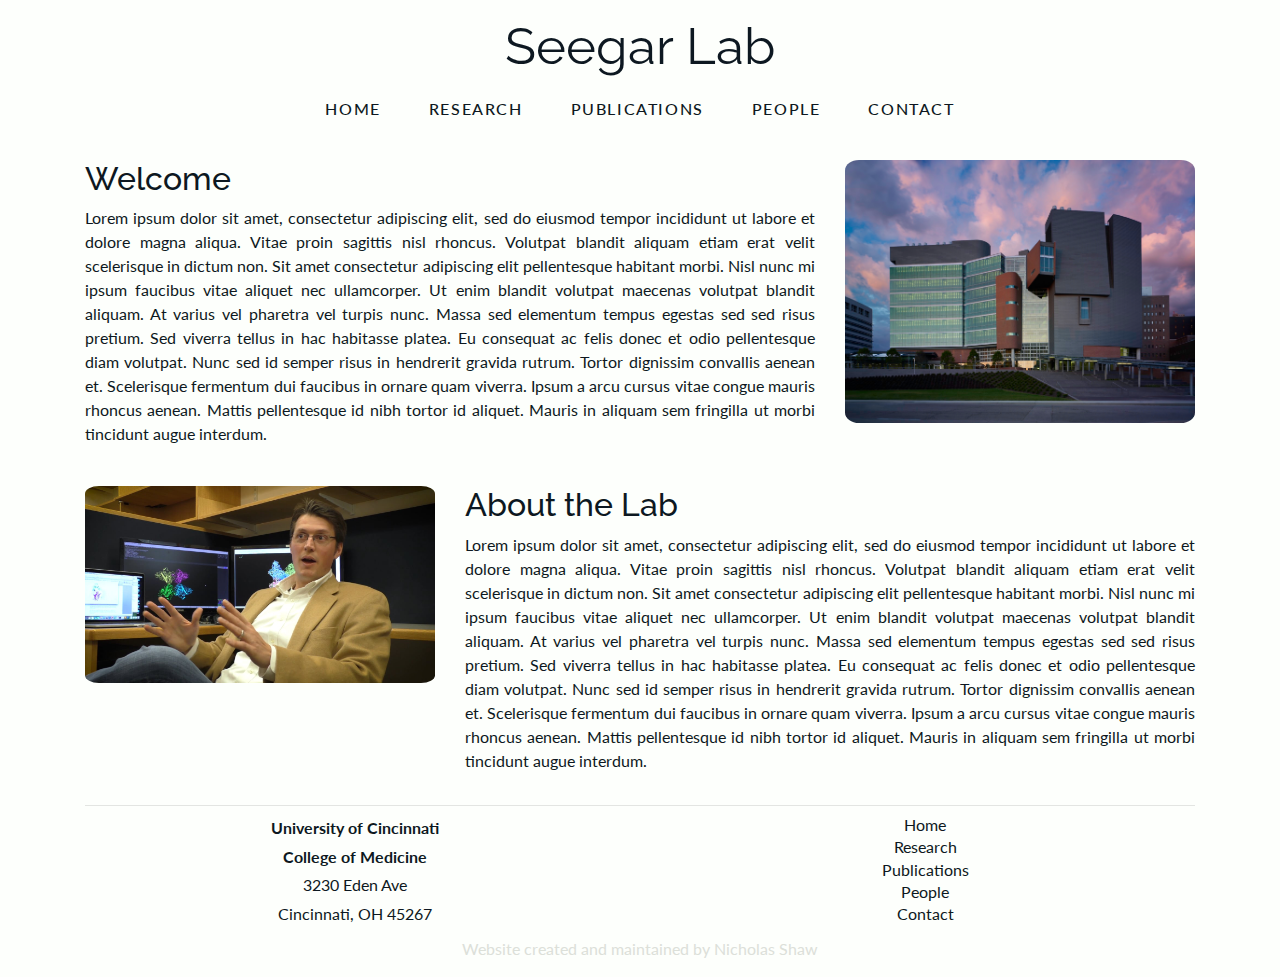
==== index.html @ 57733a67 "Add files via upload" ====
<!DOCTYPE html>
<html lang="en">
<head>
    <title>Seegar Lab</title>
    <meta charset="utf-8">
    <meta name="viewport" content="width=device-width, initial-scale=1, shrink-to-fit=no">
    <link rel="stylesheet" href="https://stackpath.bootstrapcdn.com/bootstrap/4.4.1/css/bootstrap.min.css" integrity="sha384-Vkoo8x4CGsO3+Hhxv8T/Q5PaXtkKtu6ug5TOeNV6gBiFeWPGFN9MuhOf23Q9Ifjh" crossorigin="anonymous">
    <link rel="stylesheet" href="stylesheet.css">
</head>
<body>
    <div class="container">
        <div class="header">
            <br>
            <h1><a href="http://www.seegarlab.com" style="color: #0d1821;">Seegar Lab</a></h1>
            <nav class="navbar navbar-expand-md justify-content-center">
                <ul class="navbar-nav">
                    <li class="nav-item">
                        <a class="nav-link" href="home.html">HOME</a>
                    </li>
                    <li class="nav-item">
                        <a class="nav-link" href="research.html">RESEARCH</a>
                    </li>
                    <li class="nav-item">
                        <a class="nav-link" href="publications.html">PUBLICATIONS</a>
                    </li>
                    <li class="nav-item">
                        <a class="nav-link" href="people.html">PEOPLE</a>
                    </li>
                    <li class="nav-item">
                        <a class="nav-link" href="contact.html">CONTACT</a>
                    </li>
                </ul>
            </nav>
        </div>
        <div class="main">
            <div class="row">
                <div class="col-md-8 justify">
                    <h2>Welcome</h2>
                    <p>Lorem ipsum dolor sit amet, consectetur adipiscing elit, sed do eiusmod tempor incididunt ut labore et dolore magna aliqua. Vitae proin sagittis nisl rhoncus. Volutpat blandit aliquam etiam erat velit scelerisque in dictum non. Sit amet consectetur adipiscing elit pellentesque habitant morbi. Nisl nunc mi ipsum faucibus vitae aliquet nec ullamcorper. Ut enim blandit volutpat maecenas volutpat blandit aliquam. At varius vel pharetra vel turpis nunc. Massa sed elementum tempus egestas sed sed risus pretium. Sed viverra tellus in hac habitasse platea. Eu consequat ac felis donec et odio pellentesque diam volutpat. Nunc sed id semper risus in hendrerit gravida rutrum. Tortor dignissim convallis aenean et. Scelerisque fermentum dui faucibus in ornare quam viverra. Ipsum a arcu cursus vitae congue mauris rhoncus aenean. Mattis pellentesque id nibh tortor id aliquet. Mauris in aliquam sem fringilla ut morbi tincidunt augue interdum.</p>
                </div>
                <div class="col-md-4 frame">
                    <img src="images/MSB.jpg">
                </div>
            </div>
            <br>
            <div class="row">
                <div class="col-md-4">
                    <img src="images/safetyscissors.jpg">
                </div>
                <div class="col-md-8 justify">
                    <h2>About the Lab</h2>
                    <p>Lorem ipsum dolor sit amet, consectetur adipiscing elit, sed do eiusmod tempor incididunt ut labore et dolore magna aliqua. Vitae proin sagittis nisl rhoncus. Volutpat blandit aliquam etiam erat velit scelerisque in dictum non. Sit amet consectetur adipiscing elit pellentesque habitant morbi. Nisl nunc mi ipsum faucibus vitae aliquet nec ullamcorper. Ut enim blandit volutpat maecenas volutpat blandit aliquam. At varius vel pharetra vel turpis nunc. Massa sed elementum tempus egestas sed sed risus pretium. Sed viverra tellus in hac habitasse platea. Eu consequat ac felis donec et odio pellentesque diam volutpat. Nunc sed id semper risus in hendrerit gravida rutrum. Tortor dignissim convallis aenean et. Scelerisque fermentum dui faucibus in ornare quam viverra. Ipsum a arcu cursus vitae congue mauris rhoncus aenean. Mattis pellentesque id nibh tortor id aliquet. Mauris in aliquam sem fringilla ut morbi tincidunt augue interdum.</p>
                </div>
                
            </div>
        </div>
        <hr>
        <div class="footer">
            <div class="row">
                <div class="col-md-6 footer-left">
                    <b><a href="https://med.uc.edu/depart/molgen/home"><p>University of Cincinnati</p>
                    <p>College of Medicine</p></a></b>
                    <p>3230 Eden Ave</p>
                    <p>Cincinnati, OH 45267</p>
                </div>
                <div class="col-md-6 footer-right">
                        <p><a href="home.html">Home</a></p>
                        <p><a href="research.html">Research</a></p>
                        <p><a href="publications.html">Publications</a></p>
                        <p><a href="people.html">People</a></p>
                        <p><a href="contact.html">Contact</a></p>
                </div>
            </div>
            <div>
                <p class="cred">Website created and maintained by <a href="https://www.linkedin.com/in/nicholasryanshaw/" style="color: #DCE0D9;">Nicholas Shaw</a></p>
            </div>
        </div>
    </div>
</body>
</html>
---- stylesheet.css ----
@import url('https://fonts.googleapis.com/css2?family=Lato&family=Raleway&display=swap');

body {
    background: #fdfffc;
}
h1, h2, h3, h4, h5, h6 {
    font-family: 'Raleway', sans-serif;
    color: #0d1821;
}
p {
    font-family: 'Lato', sans-serif;
    color: #0d1821;
}
img {
    max-width: 100%;
    max-height: 100%;
    display: block;
    margin: 0 auto;
    border-radius: 4%;
}
a {
    text-decoration: none;
    color: #0d1821;
}
a:hover {
    text-decoration: none;
    color: #266dd3;
}
.justify {
    text-align: justify;
}

.header {
    text-align: center;
    min-height: 10rem;
    line-height: 100%;
}
.header h1 {
    font-weight: 400;
    font-size: 3.2rem;
}
.header ul {
    display: flex;
    list-style: none;
    justify-content: center;
    margin: 0;
    padding: 0;
}
.header li {
    font-family: 'Lato', sans-serif;
    font-weight: 500;
    font-size: 1rem;
    letter-spacing: .1rem;
    padding-left: 1rem;
    padding-right: 1rem;
    color: #0d1821;
}
.header li:hover {
    transform: scale(1.2);
}
.center {
    justify-content: center;
    margin-right: auto;
    margin-left: auto;
}


.main {
    min-height: 35rem;
    width: 100%;
}
.main h2 {
    font-weight: 500;
}
.contact {
    line-height: 85%;
}
.people {
    line-height: 70%;
}
.people img {
    max-width: 200x;
    max-height: 200px;
}

.footer {
    text-align: center;
    bottom: 0;
}
.footer-left {
    line-height: 80%;
}
.footer-right {
    line-height: 40%;
}
.cred {
    color: #DCE0D9;
}
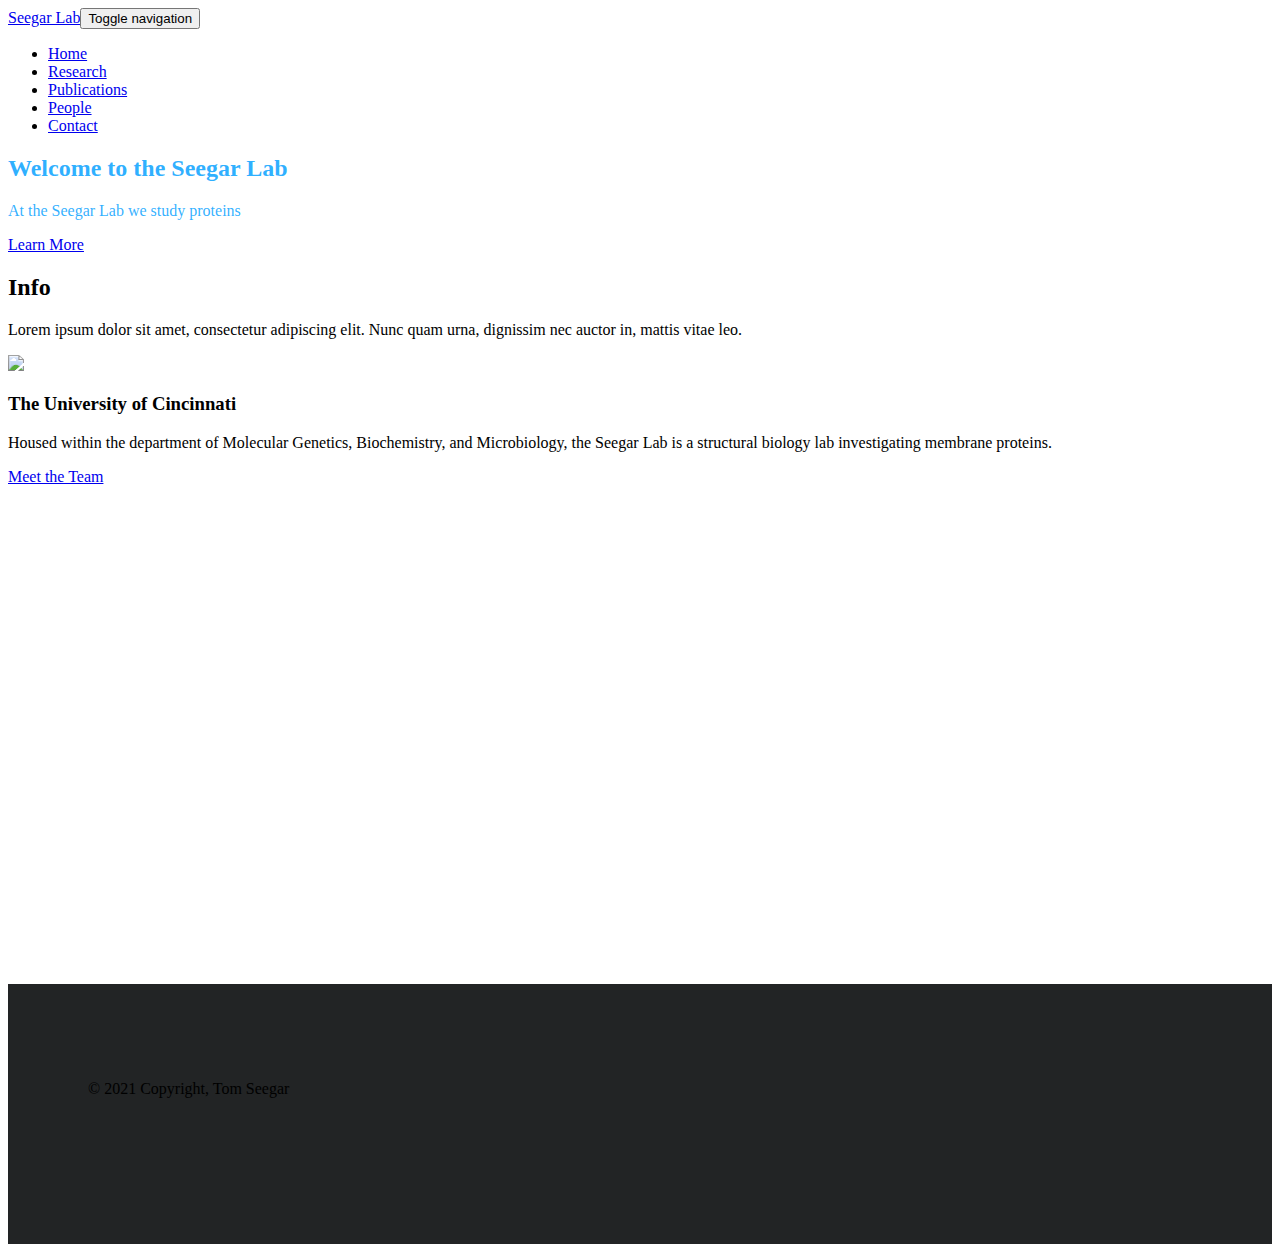
==== commit f01df329: "Add files via upload" ====
--- a/index.html
+++ b/index.html
@@ -1,80 +1,65 @@
-<!DOCTYPE html>
-<html lang="en">
-<head>
-    <title>Seegar Lab</title>
-    <meta charset="utf-8">
-    <meta name="viewport" content="width=device-width, initial-scale=1, shrink-to-fit=no">
-    <link rel="stylesheet" href="https://stackpath.bootstrapcdn.com/bootstrap/4.4.1/css/bootstrap.min.css" integrity="sha384-Vkoo8x4CGsO3+Hhxv8T/Q5PaXtkKtu6ug5TOeNV6gBiFeWPGFN9MuhOf23Q9Ifjh" crossorigin="anonymous">
-    <link rel="stylesheet" href="stylesheet.css">
-</head>
-<body>
-    <div class="container">
-        <div class="header">
-            <br>
-            <h1><a href="http://www.seegarlab.com" style="color: #0d1821;">Seegar Lab</a></h1>
-            <nav class="navbar navbar-expand-md justify-content-center">
-                <ul class="navbar-nav">
-                    <li class="nav-item">
-                        <a class="nav-link" href="home.html">HOME</a>
-                    </li>
-                    <li class="nav-item">
-                        <a class="nav-link" href="research.html">RESEARCH</a>
-                    </li>
-                    <li class="nav-item">
-                        <a class="nav-link" href="publications.html">PUBLICATIONS</a>
-                    </li>
-                    <li class="nav-item">
-                        <a class="nav-link" href="people.html">PEOPLE</a>
-                    </li>
-                    <li class="nav-item">
-                        <a class="nav-link" href="contact.html">CONTACT</a>
-                    </li>
-                </ul>
-            </nav>
-        </div>
-        <div class="main">
-            <div class="row">
-                <div class="col-md-8 justify">
-                    <h2>Welcome</h2>
-                    <p>Lorem ipsum dolor sit amet, consectetur adipiscing elit, sed do eiusmod tempor incididunt ut labore et dolore magna aliqua. Vitae proin sagittis nisl rhoncus. Volutpat blandit aliquam etiam erat velit scelerisque in dictum non. Sit amet consectetur adipiscing elit pellentesque habitant morbi. Nisl nunc mi ipsum faucibus vitae aliquet nec ullamcorper. Ut enim blandit volutpat maecenas volutpat blandit aliquam. At varius vel pharetra vel turpis nunc. Massa sed elementum tempus egestas sed sed risus pretium. Sed viverra tellus in hac habitasse platea. Eu consequat ac felis donec et odio pellentesque diam volutpat. Nunc sed id semper risus in hendrerit gravida rutrum. Tortor dignissim convallis aenean et. Scelerisque fermentum dui faucibus in ornare quam viverra. Ipsum a arcu cursus vitae congue mauris rhoncus aenean. Mattis pellentesque id nibh tortor id aliquet. Mauris in aliquam sem fringilla ut morbi tincidunt augue interdum.</p>
-                </div>
-                <div class="col-md-4 frame">
-                    <img src="images/MSB.jpg">
-                </div>
-            </div>
-            <br>
-            <div class="row">
-                <div class="col-md-4">
-                    <img src="images/safetyscissors.jpg">
-                </div>
-                <div class="col-md-8 justify">
-                    <h2>About the Lab</h2>
-                    <p>Lorem ipsum dolor sit amet, consectetur adipiscing elit, sed do eiusmod tempor incididunt ut labore et dolore magna aliqua. Vitae proin sagittis nisl rhoncus. Volutpat blandit aliquam etiam erat velit scelerisque in dictum non. Sit amet consectetur adipiscing elit pellentesque habitant morbi. Nisl nunc mi ipsum faucibus vitae aliquet nec ullamcorper. Ut enim blandit volutpat maecenas volutpat blandit aliquam. At varius vel pharetra vel turpis nunc. Massa sed elementum tempus egestas sed sed risus pretium. Sed viverra tellus in hac habitasse platea. Eu consequat ac felis donec et odio pellentesque diam volutpat. Nunc sed id semper risus in hendrerit gravida rutrum. Tortor dignissim convallis aenean et. Scelerisque fermentum dui faucibus in ornare quam viverra. Ipsum a arcu cursus vitae congue mauris rhoncus aenean. Mattis pellentesque id nibh tortor id aliquet. Mauris in aliquam sem fringilla ut morbi tincidunt augue interdum.</p>
-                </div>
-                
-            </div>
-        </div>
-        <hr>
-        <div class="footer">
-            <div class="row">
-                <div class="col-md-6 footer-left">
-                    <b><a href="https://med.uc.edu/depart/molgen/home"><p>University of Cincinnati</p>
-                    <p>College of Medicine</p></a></b>
-                    <p>3230 Eden Ave</p>
-                    <p>Cincinnati, OH 45267</p>
-                </div>
-                <div class="col-md-6 footer-right">
-                        <p><a href="home.html">Home</a></p>
-                        <p><a href="research.html">Research</a></p>
-                        <p><a href="publications.html">Publications</a></p>
-                        <p><a href="people.html">People</a></p>
-                        <p><a href="contact.html">Contact</a></p>
-                </div>
-            </div>
-            <div>
-                <p class="cred">Website created and maintained by <a href="https://www.linkedin.com/in/nicholasryanshaw/" style="color: #DCE0D9;">Nicholas Shaw</a></p>
-            </div>
-        </div>
-    </div>
-</body>
-</html>
+<!DOCTYPE html>
+<html>
+
+<head>
+    <meta charset="utf-8">
+    <meta name="viewport" content="width=device-width, initial-scale=1.0, shrink-to-fit=no">
+    <title>Home - Seegar Lab</title>
+    <link rel="stylesheet" href="assets/bootstrap/css/bootstrap.min.css">
+    <link rel="stylesheet" href="https://fonts.googleapis.com/css?family=Montserrat:400,400i,700,700i,600,600i">
+    <link rel="stylesheet" href="https://cdnjs.cloudflare.com/ajax/libs/baguettebox.js/1.10.0/baguetteBox.min.css">
+    <link rel="stylesheet" href="assets/css/smoothproducts.css">
+</head>
+
+<body>
+    <nav class="navbar navbar-light navbar-expand-lg fixed-top bg-white clean-navbar">
+        <div class="container"><a class="navbar-brand logo" href="index.html">Seegar Lab</a><button data-toggle="collapse" class="navbar-toggler" data-target="#navcol-1"><span class="sr-only">Toggle navigation</span><span class="navbar-toggler-icon"></span></button>
+            <div class="collapse navbar-collapse" id="navcol-1">
+                <ul class="nav navbar-nav ml-auto">
+                    <li class="nav-item"><a class="nav-link active" href="index.html">Home</a></li>
+                    <li class="nav-item"><a class="nav-link" href="research.html">Research</a></li>
+                    <li class="nav-item"><a class="nav-link" href="publications.html">Publications</a></li>
+                    <li class="nav-item"><a class="nav-link" href="people.html">People</a></li>
+                    <li class="nav-item"><a class="nav-link" href="contact.html">Contact</a></li>
+                </ul>
+            </div>
+        </div>
+    </nav>
+    <main class="page landing-page">
+        <section class="clean-block clean-hero" style="color: rgba(9, 162, 255, 0.85);background: url(&quot;assets/img/bottle.png&quot;);background-size: cover;">
+            <div class="text">
+                <h2>Welcome to the Seegar Lab</h2>
+                <p>At the Seegar Lab we study proteins</p><a class="btn btn-outline-light btn-lg" role="button" href="research.html">Learn More</a>
+            </div>
+        </section>
+        <section class="clean-block clean-info dark" style="height: 710px;">
+            <div class="container">
+                <div class="block-heading">
+                    <h2 class="text-info">Info</h2>
+                    <p>Lorem ipsum dolor sit amet, consectetur adipiscing elit. Nunc quam urna, dignissim nec auctor in, mattis vitae leo.</p>
+                </div>
+                <div class="row align-items-center">
+                    <div class="col-md-6"><img class="img-thumbnail" src="assets/img/MSB.png"></div>
+                    <div class="col-md-6">
+                        <h3>The University of Cincinnati</h3>
+                        <div class="getting-started-info">
+                            <p>Housed within the department of Molecular Genetics, Biochemistry, and Microbiology, the Seegar Lab is a structural biology lab investigating membrane proteins.</p>
+                        </div><a class="btn btn-outline-primary btn-lg" role="button" href="people.html">Meet the Team</a>
+                    </div>
+                </div>
+            </div>
+        </section>
+    </main>
+    <footer class="page-footer dark" style="padding: 30px;height: 200px;background: rgb(34,36,37);">
+        <div class="footer-copyright" style="margin: 0px;padding: 50px;">
+            <p>© 2021 Copyright, Tom Seegar</p>
+        </div>
+    </footer>
+    <script src="assets/js/jquery.min.js"></script>
+    <script src="assets/bootstrap/js/bootstrap.min.js"></script>
+    <script src="https://cdnjs.cloudflare.com/ajax/libs/baguettebox.js/1.10.0/baguetteBox.min.js"></script>
+    <script src="assets/js/smoothproducts.min.js"></script>
+    <script src="assets/js/theme.js"></script>
+</body>
+
+</html>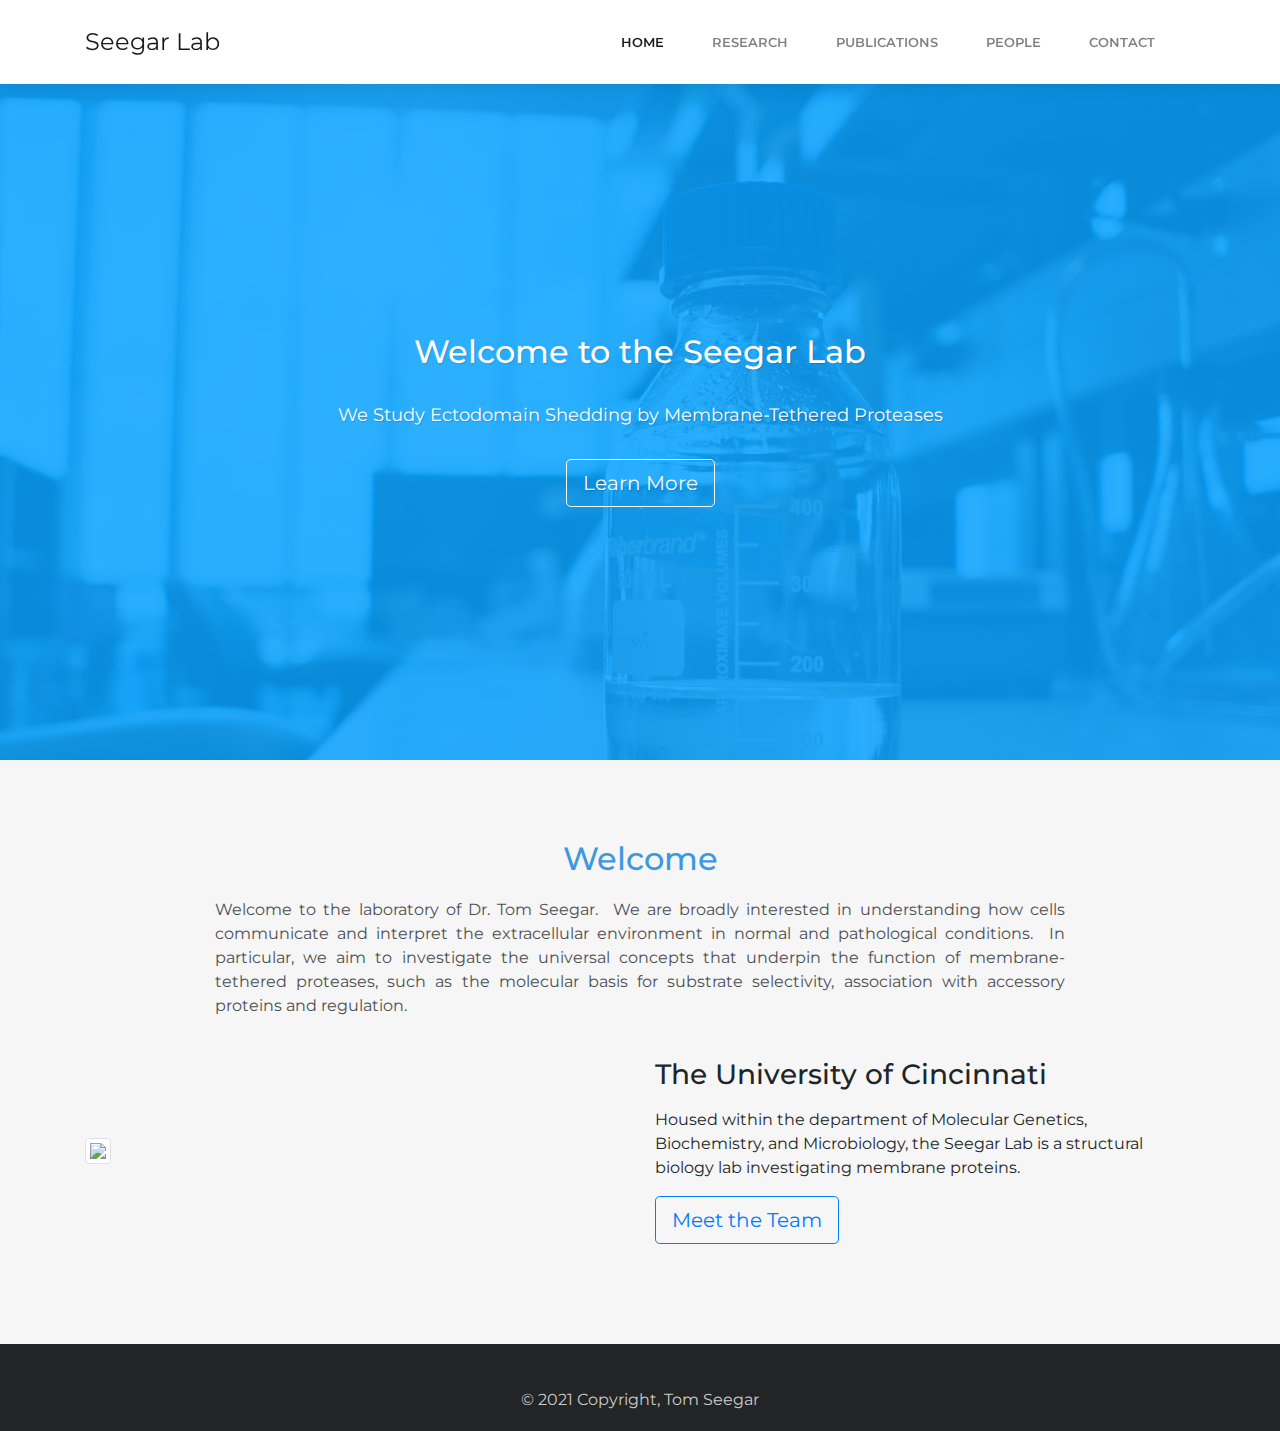
==== commit c487ea22: "Add files via upload" ====
--- a/index.html
+++ b/index.html
@@ -29,30 +29,30 @@
         <section class="clean-block clean-hero" style="color: rgba(9, 162, 255, 0.85);background: url(&quot;assets/img/bottle.png&quot;);background-size: cover;">
             <div class="text">
                 <h2>Welcome to the Seegar Lab</h2>
-                <p>At the Seegar Lab we study proteins</p><a class="btn btn-outline-light btn-lg" role="button" href="research.html">Learn More</a>
+                <p>We Study Ectodomain Shedding by Membrane-Tethered Proteases<br></p><a class="btn btn-outline-light btn-lg" role="button" href="research.html">Learn More</a>
             </div>
         </section>
-        <section class="clean-block clean-info dark" style="height: 710px;">
+        <section class="clean-block clean-info dark">
             <div class="container">
                 <div class="block-heading">
-                    <h2 class="text-info">Info</h2>
-                    <p>Lorem ipsum dolor sit amet, consectetur adipiscing elit. Nunc quam urna, dignissim nec auctor in, mattis vitae leo.</p>
+                    <h2 class="text-info">Welcome</h2>
+                    <p class="align-items-center m-auto" style="min-width: 850px;text-align: justify;">Welcome to the laboratory of Dr. Tom Seegar.&nbsp; We are broadly interested in understanding how cells communicate and interpret the extracellular environment in normal and pathological conditions.&nbsp; In particular, we aim to investigate the universal concepts that underpin the function of membrane-tethered proteases, such as the molecular basis for substrate selectivity, association with accessory proteins and regulation.<br></p>
                 </div>
                 <div class="row align-items-center">
                     <div class="col-md-6"><img class="img-thumbnail" src="assets/img/MSB.png"></div>
                     <div class="col-md-6">
                         <h3>The University of Cincinnati</h3>
                         <div class="getting-started-info">
-                            <p>Housed within the department of Molecular Genetics, Biochemistry, and Microbiology, the Seegar Lab is a structural biology lab investigating membrane proteins.</p>
+                            <p style="text-align: left;">Housed within the department of Molecular Genetics, Biochemistry, and Microbiology, the Seegar Lab is a structural biology lab investigating membrane proteins.</p>
                         </div><a class="btn btn-outline-primary btn-lg" role="button" href="people.html">Meet the Team</a>
                     </div>
                 </div>
             </div>
         </section>
     </main>
-    <footer class="page-footer dark" style="padding: 30px;height: 200px;background: rgb(34,36,37);">
-        <div class="footer-copyright" style="margin: 0px;padding: 50px;">
-            <p>© 2021 Copyright, Tom Seegar</p>
+    <footer class="page-footer dark" style="background: rgb(34,36,37);">
+        <div class="footer-copyright" style="margin: 0px;">
+            <p style="padding-bottom: 5px;">© 2021 Copyright, Tom Seegar</p>
         </div>
     </footer>
     <script src="assets/js/jquery.min.js"></script>
--- a/assets/css/smoothproducts.css
+++ b/assets/css/smoothproducts.css
@@ -0,0 +1,175 @@
+html, body {
+  height: 100%;
+  width: 100%;
+}
+
+.sp-loading {
+  text-align: center;
+  max-width: 270px;
+  padding: 15px;
+  border: 5px solid #eee;
+  border-radius: 3px;
+  font-size: 12px;
+  color: #888;
+}
+
+.sp-wrap {
+  display: none;
+  line-height: 0;
+  font-size: 0;
+  background: #eee;
+  border: 5px solid #eee;
+  border-radius: 3px;
+  position: relative;
+  margin: 0 25px 15px 0;
+  float: left;
+  max-width: 300px;
+}
+
+.sp-thumbs {
+  text-align: left;
+  display: inline-block;
+}
+
+.sp-thumbs img {
+  min-height: 50px;
+  min-width: 50px;
+  max-width: 50px;
+}
+
+.sp-thumbs a:link, .sp-thumbs a:visited {
+  width: 50px;
+  height: 50px;
+  overflow: hidden;
+  opacity: .3;
+  display: inline-block;
+  background-size: cover;
+  background-position: center;
+  -webkit-transition: all .2s ease-out;
+  -moz-transition: all .2s ease-out;
+  -ms-transition: all .2s ease-out;
+  -o-transition: all .2s ease-out;
+  transition: all .2s ease-out;
+}
+
+.sp-thumbs a:hover {
+  opacity: 1;
+}
+
+.sp-thumbs a:active, .sp-current {
+  opacity: 1!important;
+  position: relative;
+}
+
+.sp-large {
+  position: relative;
+  overflow: hidden;
+  top: 0;
+  left: 0;
+}
+
+.sp-large a img {
+  max-width: 100%;
+  height: auto;
+}
+
+.sp-large a {
+  display: block;
+}
+
+.sp-zoom {
+  position: absolute;
+  left: -50%;
+  top: -50%;
+  cursor: -webkit-zoom-in;
+  cursor: -moz-zoom-in;
+  cursor: zoom-in;
+  display: none;
+}
+
+.sp-lightbox {
+  position: fixed;
+  top: 0;
+  left: 0;
+  height: 100%;
+  width: 100%;
+  background: rgb(0, 0, 0);
+  background: rgba(0, 0, 0, .9);
+  z-index: 1031;
+  display: none;
+  cursor: pointer;
+}
+
+.sp-lightbox img {
+  position: absolute;
+  margin: auto;
+  top: 0;
+  bottom: 0;
+  left: 0;
+  right: 0;
+  max-width: 90%;
+  max-height: 90%;
+  border: 2px solid #fff;
+}
+
+#sp-prev, #sp-next {
+  position: absolute;
+  top: 50%;
+  margin-top: -25px;
+  z-index: 501;
+  color: #fff;
+  padding: 14px;
+  text-decoration: none;
+  background: #000;
+  border-radius: 25px;
+  border: 2px solid #fff;
+  width: 50px;
+  height: 50px;
+  box-sizing: border-box;
+  transition: .2s;
+}
+
+#sp-prev {
+  left: 10px;
+}
+
+#sp-prev:before {
+  content: '';
+  border: 7px solid transparent;
+  border-right: 15px solid #fff;
+  position: absolute;
+  top: 16px;
+  left: 7px;
+}
+
+#sp-next {
+  right: 10px;
+}
+
+#sp-next:before {
+  content: '';
+  border: 7px solid transparent;
+  border-left: 15px solid white;
+  position: absolute;
+  top: 16px;
+  left: 18px;
+}
+
+#sp-prev:hover, #sp-next:hover {
+  background: #444;
+}
+
+@media screen and (max-width: 400px) {
+  .sp-wrap {
+    margin: 0 0 15px 0;
+  }
+}
+
+@media screen and (max-width: 400px) {
+  #sp-prev, #sp-next {
+    top: auto;
+    margin-top: 0;
+    bottom: 25px;
+  }
+}
+
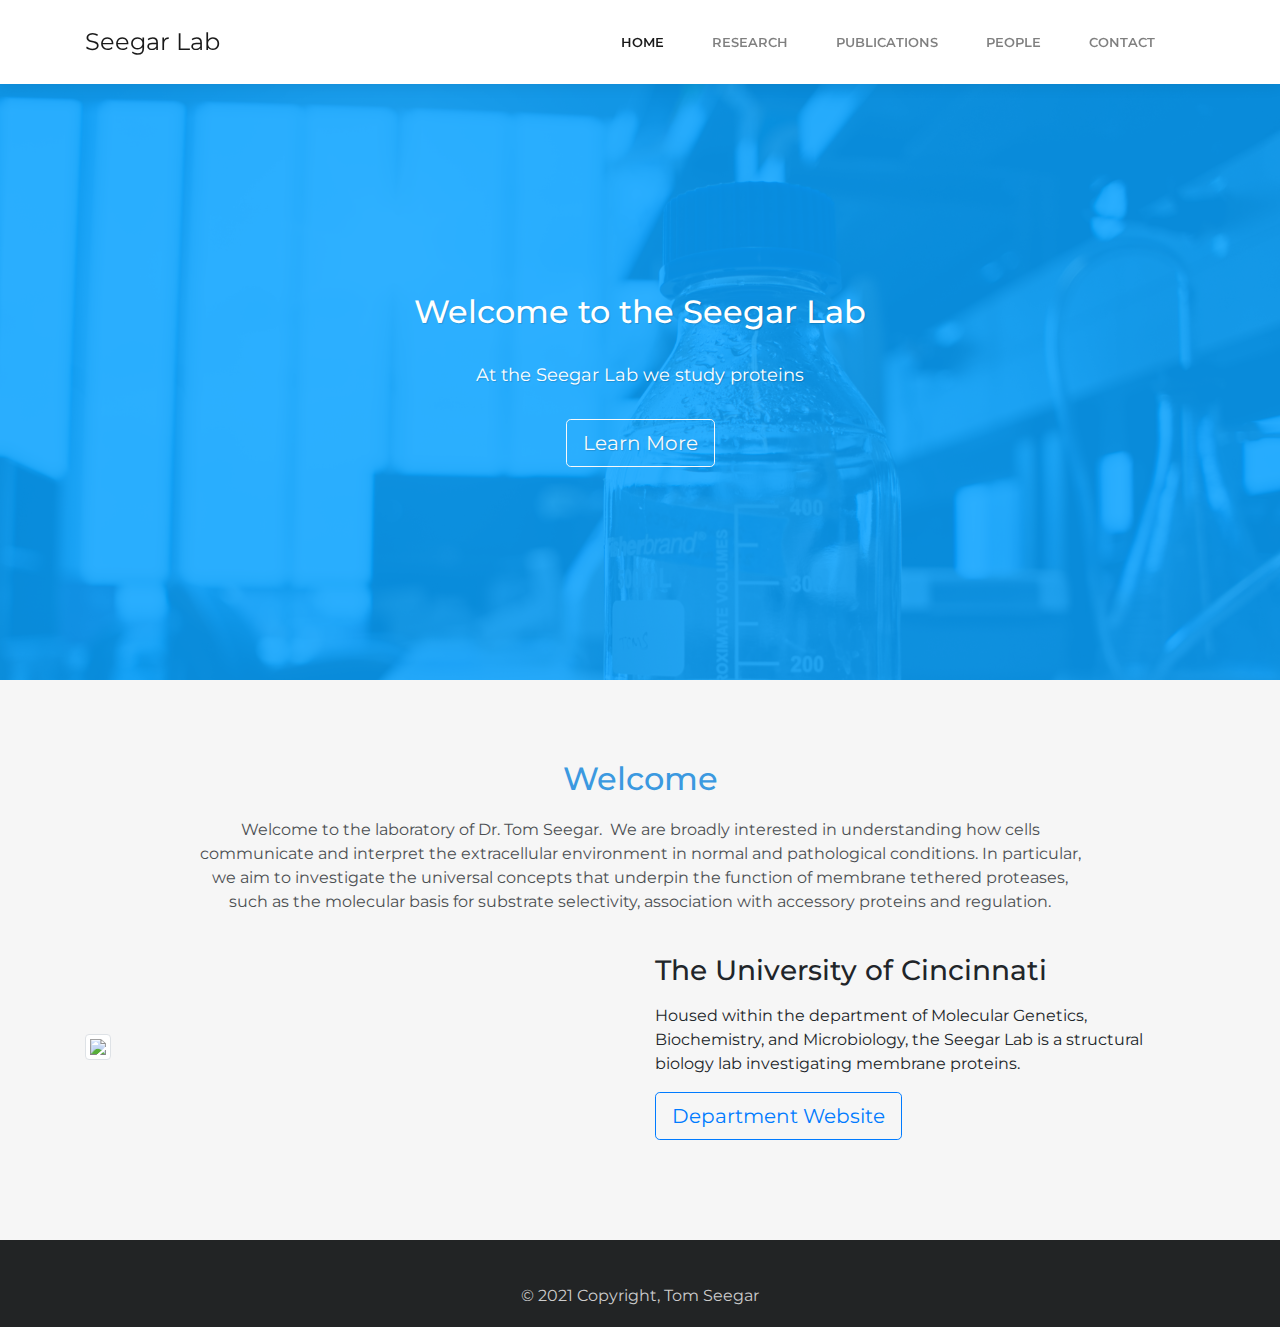
==== commit 98a60a61: "Add files via upload" ====
--- a/index.html
+++ b/index.html
@@ -26,25 +26,25 @@
         </div>
     </nav>
     <main class="page landing-page">
-        <section class="clean-block clean-hero" style="color: rgba(9, 162, 255, 0.85);background: url(&quot;assets/img/bottle.png&quot;);background-size: cover;">
+        <section class="clean-block clean-hero" style="color: rgba(9, 162, 255, 0.85);background: url(&quot;assets/img/bottle.png&quot;);background-size: cover;min-height: 600px;">
             <div class="text">
                 <h2>Welcome to the Seegar Lab</h2>
-                <p>We Study Ectodomain Shedding by Membrane-Tethered Proteases<br></p><a class="btn btn-outline-light btn-lg" role="button" href="research.html">Learn More</a>
+                <p>At the Seegar Lab we study proteins</p><a class="btn btn-outline-light btn-lg" role="button" href="research.html">Learn More</a>
             </div>
         </section>
         <section class="clean-block clean-info dark">
             <div class="container">
                 <div class="block-heading">
                     <h2 class="text-info">Welcome</h2>
-                    <p class="align-items-center m-auto" style="min-width: 850px;text-align: justify;">Welcome to the laboratory of Dr. Tom Seegar.&nbsp; We are broadly interested in understanding how cells communicate and interpret the extracellular environment in normal and pathological conditions.&nbsp; In particular, we aim to investigate the universal concepts that underpin the function of membrane-tethered proteases, such as the molecular basis for substrate selectivity, association with accessory proteins and regulation.<br></p>
+                    <p style="min-width: 80%;">Welcome to the laboratory of Dr. Tom Seegar.&nbsp; We are broadly interested in understanding how cells communicate and interpret the extracellular environment in normal and pathological conditions. In particular, we aim to investigate the universal concepts that underpin the function of membrane tethered proteases, such as the molecular basis for substrate selectivity, association with accessory proteins and regulation.<br></p>
                 </div>
                 <div class="row align-items-center">
                     <div class="col-md-6"><img class="img-thumbnail" src="assets/img/MSB.png"></div>
                     <div class="col-md-6">
                         <h3>The University of Cincinnati</h3>
                         <div class="getting-started-info">
-                            <p style="text-align: left;">Housed within the department of Molecular Genetics, Biochemistry, and Microbiology, the Seegar Lab is a structural biology lab investigating membrane proteins.</p>
-                        </div><a class="btn btn-outline-primary btn-lg" role="button" href="people.html">Meet the Team</a>
+                            <p>Housed within the department of Molecular Genetics, Biochemistry, and Microbiology, the Seegar Lab is a structural biology lab investigating membrane proteins.</p>
+                        </div><a class="btn btn-outline-primary btn-lg" role="button" href="https://med.uc.edu/depart/molgen/home">Department Website</a>
                     </div>
                 </div>
             </div>
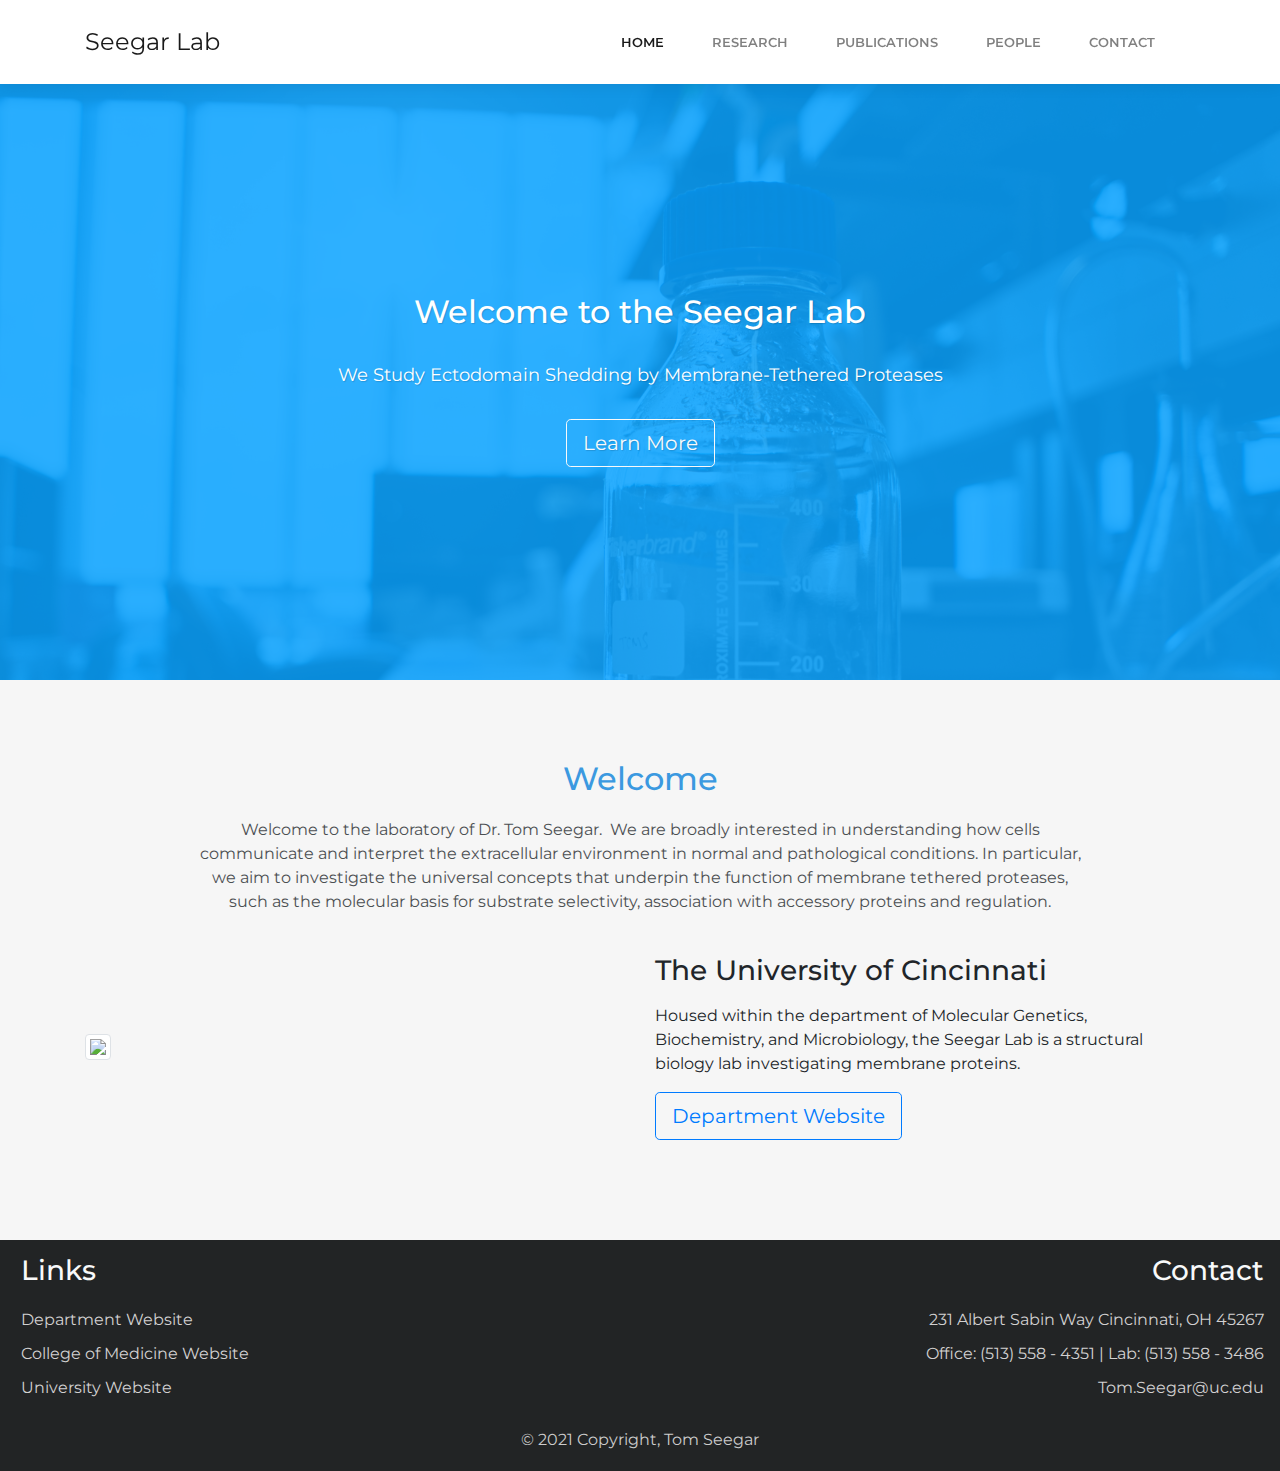
==== commit a422d8b6: "Add files via upload" ====
--- a/index.html
+++ b/index.html
@@ -29,7 +29,7 @@
         <section class="clean-block clean-hero" style="color: rgba(9, 162, 255, 0.85);background: url(&quot;assets/img/bottle.png&quot;);background-size: cover;min-height: 600px;">
             <div class="text">
                 <h2>Welcome to the Seegar Lab</h2>
-                <p>At the Seegar Lab we study proteins</p><a class="btn btn-outline-light btn-lg" role="button" href="research.html">Learn More</a>
+                <p>We Study Ectodomain Shedding by Membrane-Tethered Proteases<br></p><a class="btn btn-outline-light btn-lg" role="button" href="research.html">Learn More</a>
             </div>
         </section>
         <section class="clean-block clean-info dark">
@@ -50,7 +50,23 @@
             </div>
         </section>
     </main>
-    <footer class="page-footer dark" style="background: rgb(34,36,37);">
+    <footer class="page-footer dark" style="background: rgb(34,36,37);padding-top: 0px;">
+        <div class="footer-copyright" style="margin: 0px;">
+            <div class="row">
+                <div class="col">
+                    <h1 style="color: var(--light);text-align: left;font-size: 28px;padding: 10px;margin: 0px;margin-bottom: 0px;margin-top: 0px;margin-left: 10px;">Links</h1>
+                    <p style="color: var(--light);padding: 0px;padding-left: 10px;text-align: left;"><a href="https://med.uc.edu/depart/molgen/home">Department Website</a></p>
+                    <p style="color: var(--light);padding: 0px;padding-left: 10px;text-align: left;"><a href="https://med.uc.edu/">College of Medicine Website</a></p>
+                    <p style="color: var(--light);padding: 0px;padding-left: 10px;text-align: left;"><a href="https://www.uc.edu/">University Website</a></p>
+                </div>
+                <div class="col" style="padding-right: 10px;padding-left: 0px;">
+                    <h1 style="font-size: 28px;text-align: right;color: var(--light);padding: 10px;margin: 0px;margin-bottom: 0px;margin-right: 10px;">Contact</h1>
+                    <p style="color: rgb(210,209,209);padding: 0px;text-align: right;padding-right: 10px;">231 Albert Sabin Way Cincinnati, OH 45267<br></p>
+                    <p style="color: rgb(210,209,209);padding: 0px;text-align: right;padding-right: 10px;">Office: (513) 558 - 4351 | Lab: (513) 558 - 3486</p>
+                    <p style="color: rgb(210,209,209);padding: 0px;text-align: right;padding-right: 10px;">Tom.Seegar@uc.edu</p>
+                </div>
+            </div>
+        </div>
         <div class="footer-copyright" style="margin: 0px;">
             <p style="padding-bottom: 5px;">© 2021 Copyright, Tom Seegar</p>
         </div>
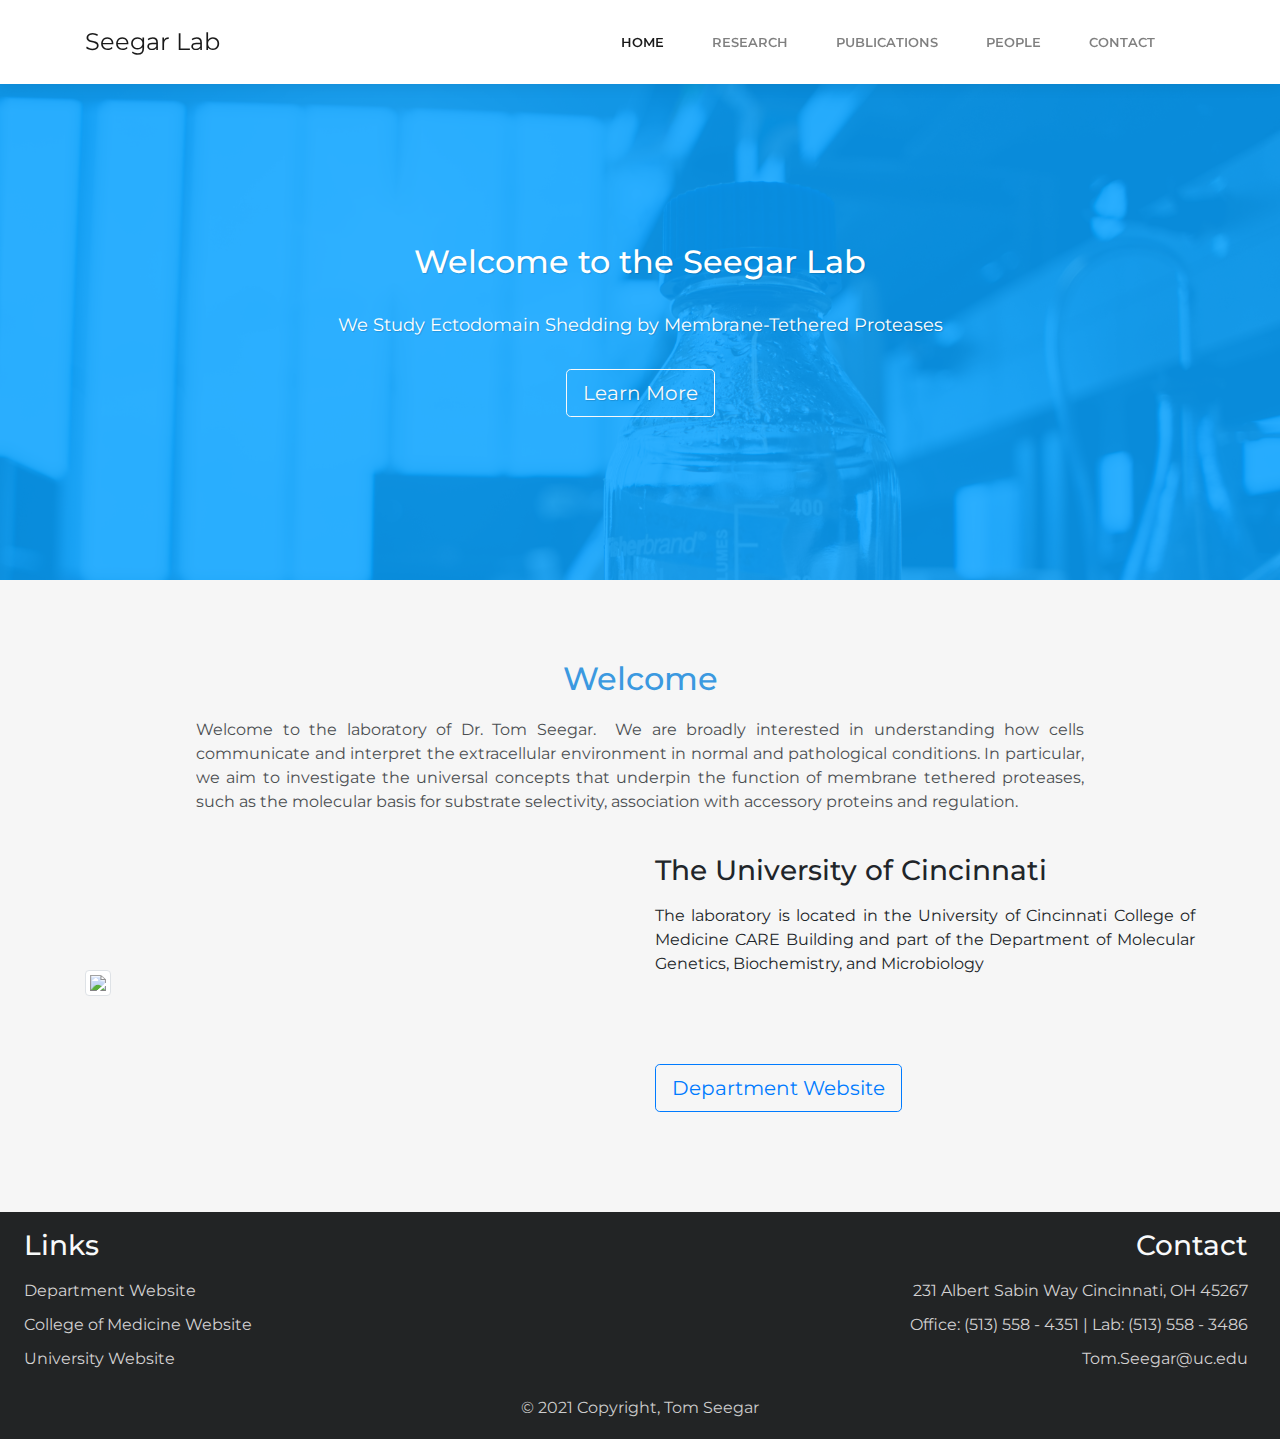
==== commit b39aedb5: "Add files via upload" ====
--- a/index.html
+++ b/index.html
@@ -26,7 +26,7 @@
         </div>
     </nav>
     <main class="page landing-page">
-        <section class="clean-block clean-hero" style="color: rgba(9, 162, 255, 0.85);background: url(&quot;assets/img/bottle.png&quot;);background-size: cover;min-height: 600px;">
+        <section class="clean-block clean-hero" style="color: rgba(9, 162, 255, 0.85);background: url(&quot;assets/img/bottle.png&quot;);background-size: cover;min-height: 500px;">
             <div class="text">
                 <h2>Welcome to the Seegar Lab</h2>
                 <p>We Study Ectodomain Shedding by Membrane-Tethered Proteases<br></p><a class="btn btn-outline-light btn-lg" role="button" href="research.html">Learn More</a>
@@ -36,14 +36,14 @@
             <div class="container">
                 <div class="block-heading">
                     <h2 class="text-info">Welcome</h2>
-                    <p style="min-width: 80%;">Welcome to the laboratory of Dr. Tom Seegar.&nbsp; We are broadly interested in understanding how cells communicate and interpret the extracellular environment in normal and pathological conditions. In particular, we aim to investigate the universal concepts that underpin the function of membrane tethered proteases, such as the molecular basis for substrate selectivity, association with accessory proteins and regulation.<br></p>
+                    <p style="min-width: 80%;text-align: justify;">Welcome to the laboratory of Dr. Tom Seegar.&nbsp; We are broadly interested in understanding how cells communicate and interpret the extracellular environment in normal and pathological conditions. In particular, we aim to investigate the universal concepts that underpin the function of membrane tethered proteases, such as the molecular basis for substrate selectivity, association with accessory proteins and regulation.<br></p>
                 </div>
                 <div class="row align-items-center">
                     <div class="col-md-6"><img class="img-thumbnail" src="assets/img/MSB.png"></div>
                     <div class="col-md-6">
                         <h3>The University of Cincinnati</h3>
                         <div class="getting-started-info">
-                            <p>Housed within the department of Molecular Genetics, Biochemistry, and Microbiology, the Seegar Lab is a structural biology lab investigating membrane proteins.</p>
+                            <p style="text-align: justify;">The laboratory is located in the University of Cincinnati College of Medicine CARE Building and part of the Department of Molecular Genetics, Biochemistry, and Microbiology<br><br><br><br></p>
                         </div><a class="btn btn-outline-primary btn-lg" role="button" href="https://med.uc.edu/depart/molgen/home">Department Website</a>
                     </div>
                 </div>
@@ -51,19 +51,19 @@
         </section>
     </main>
     <footer class="page-footer dark" style="background: rgb(34,36,37);padding-top: 0px;">
-        <div class="footer-copyright" style="margin: 0px;">
-            <div class="row">
-                <div class="col">
-                    <h1 style="color: var(--light);text-align: left;font-size: 28px;padding: 10px;margin: 0px;margin-bottom: 0px;margin-top: 0px;margin-left: 10px;">Links</h1>
-                    <p style="color: var(--light);padding: 0px;padding-left: 10px;text-align: left;"><a href="https://med.uc.edu/depart/molgen/home">Department Website</a></p>
-                    <p style="color: var(--light);padding: 0px;padding-left: 10px;text-align: left;"><a href="https://med.uc.edu/">College of Medicine Website</a></p>
-                    <p style="color: var(--light);padding: 0px;padding-left: 10px;text-align: left;"><a href="https://www.uc.edu/">University Website</a></p>
+        <div class="footer-copyright" style="margin: 0px;padding: 0px;min-width: 100%;">
+            <div class="row" style="width: 100%;min-width: 100%;padding-top: 10px;">
+                <div class="col" style="padding-right: 0px;padding-left: 8px;min-width: 50%;">
+                    <h1 style="color: var(--light);text-align: left;font-size: 28px;padding: 6px;margin: 0px;margin-bottom: 0px;margin-top: 0px;margin-left: 10px;padding-left: 20px;">Links</h1>
+                    <p style="color: var(--light);padding: 0px;padding-left: 10px;text-align: left;"><a href="https://med.uc.edu/depart/molgen/home" style="padding-left: 10px;">Department Website</a></p>
+                    <p style="color: var(--light);padding: 0px;padding-left: 10px;text-align: left;"><a href="https://med.uc.edu/" style="padding-left: 10px;">College of Medicine Website</a></p>
+                    <p style="color: var(--light);padding: 0px;padding-left: 10px;text-align: left;"><a href="https://www.uc.edu/" style="padding-left: 10px;">University Website</a></p>
                 </div>
-                <div class="col" style="padding-right: 10px;padding-left: 0px;">
-                    <h1 style="font-size: 28px;text-align: right;color: var(--light);padding: 10px;margin: 0px;margin-bottom: 0px;margin-right: 10px;">Contact</h1>
-                    <p style="color: rgb(210,209,209);padding: 0px;text-align: right;padding-right: 10px;">231 Albert Sabin Way Cincinnati, OH 45267<br></p>
-                    <p style="color: rgb(210,209,209);padding: 0px;text-align: right;padding-right: 10px;">Office: (513) 558 - 4351 | Lab: (513) 558 - 3486</p>
-                    <p style="color: rgb(210,209,209);padding: 0px;text-align: right;padding-right: 10px;">Tom.Seegar@uc.edu</p>
+                <div class="col" style="padding: 0px;padding-right: 0px;padding-left: 0px;margin: 0px;min-width: 50%;">
+                    <h1 style="font-size: 28px;text-align: right;color: var(--light);padding: 6px;margin: 0px;margin-bottom: 0px;margin-right: 10px;">Contact</h1>
+                    <p style="color: rgb(210,209,209);padding: 0px;text-align: right;padding-right: 6px;">231 Albert Sabin Way Cincinnati, OH 45267<br></p>
+                    <p style="color: rgb(210,209,209);padding: 0px;text-align: right;padding-right: 6px;">Office: (513) 558 - 4351 | Lab: (513) 558 - 3486</p>
+                    <p style="color: rgb(210,209,209);padding: 0px;text-align: right;padding-right: 6px;">Tom.Seegar@uc.edu</p>
                 </div>
             </div>
         </div>
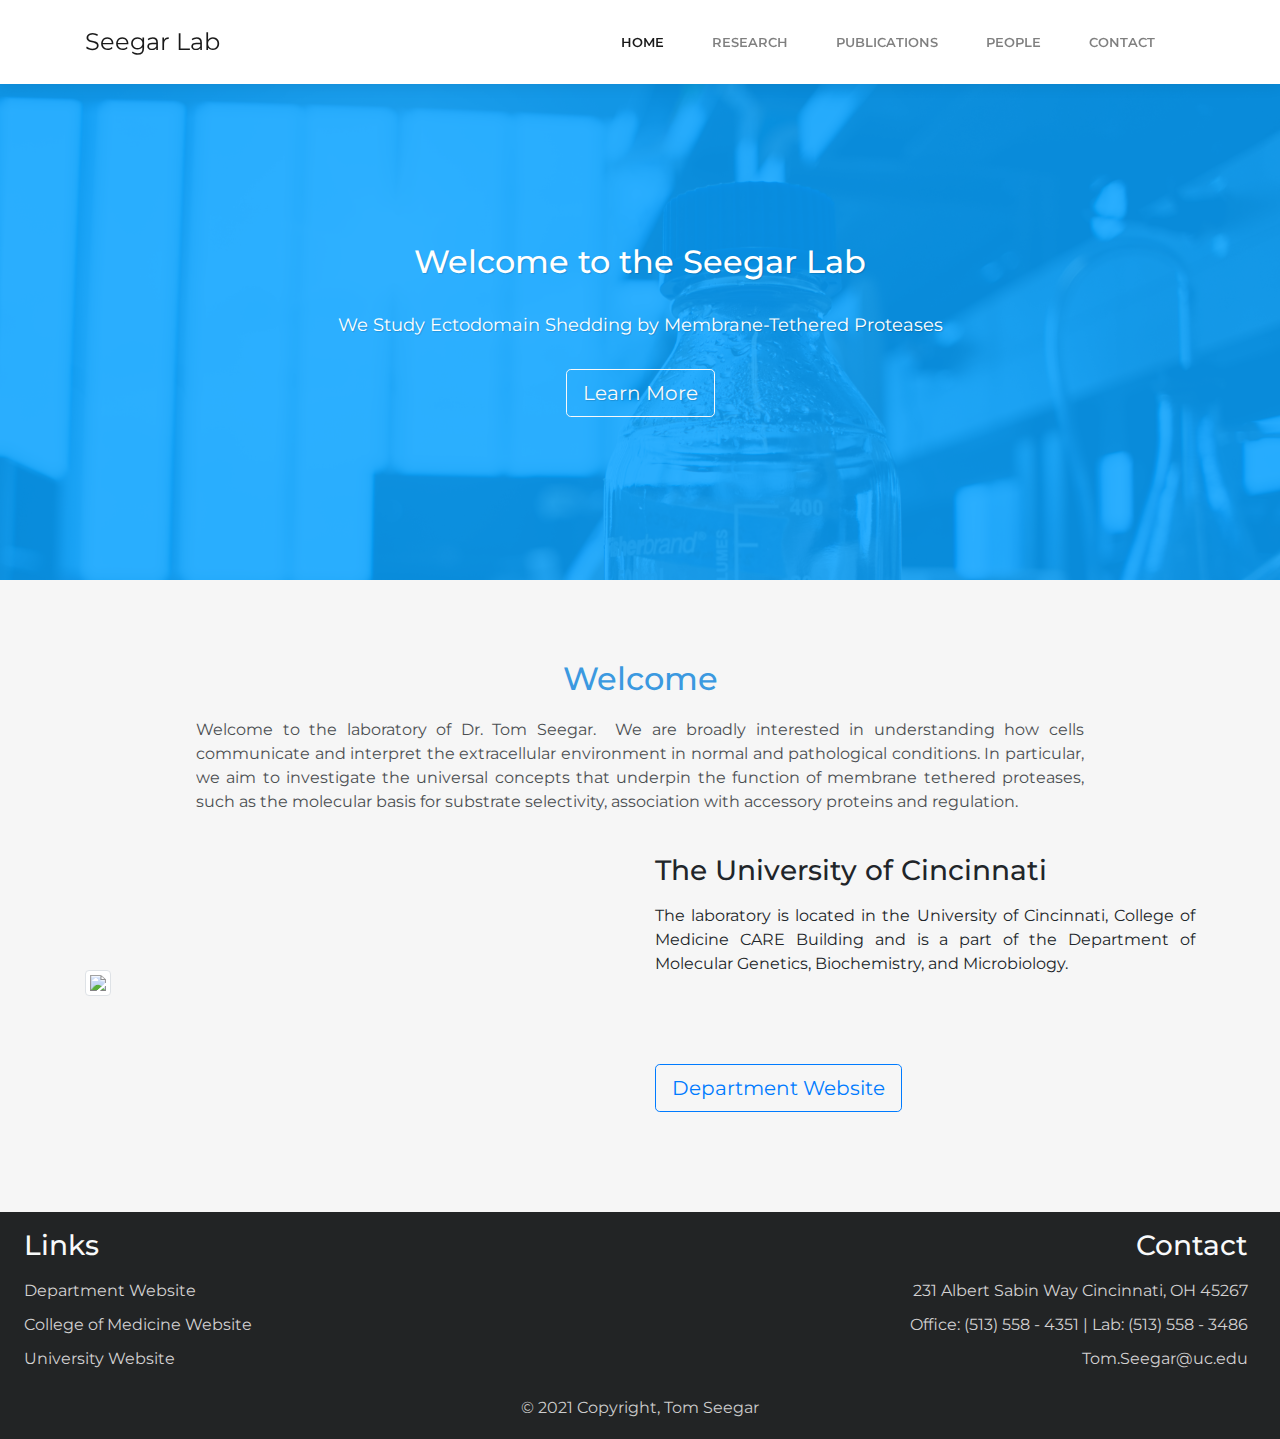
==== commit a441e7f1: "Add files via upload" ====
--- a/index.html
+++ b/index.html
@@ -4,7 +4,7 @@
 <head>
     <meta charset="utf-8">
     <meta name="viewport" content="width=device-width, initial-scale=1.0, shrink-to-fit=no">
-    <title>Home - Seegar Lab</title>
+    <title>Seegar Lab</title>
     <link rel="stylesheet" href="assets/bootstrap/css/bootstrap.min.css">
     <link rel="stylesheet" href="https://fonts.googleapis.com/css?family=Montserrat:400,400i,700,700i,600,600i">
     <link rel="stylesheet" href="https://cdnjs.cloudflare.com/ajax/libs/baguettebox.js/1.10.0/baguetteBox.min.css">
@@ -15,7 +15,7 @@
     <nav class="navbar navbar-light navbar-expand-lg fixed-top bg-white clean-navbar">
         <div class="container"><a class="navbar-brand logo" href="index.html">Seegar Lab</a><button data-toggle="collapse" class="navbar-toggler" data-target="#navcol-1"><span class="sr-only">Toggle navigation</span><span class="navbar-toggler-icon"></span></button>
             <div class="collapse navbar-collapse" id="navcol-1">
-                <ul class="nav navbar-nav ml-auto">
+                <ul class="navbar-nav ml-auto">
                     <li class="nav-item"><a class="nav-link active" href="index.html">Home</a></li>
                     <li class="nav-item"><a class="nav-link" href="research.html">Research</a></li>
                     <li class="nav-item"><a class="nav-link" href="publications.html">Publications</a></li>
@@ -43,7 +43,7 @@
                     <div class="col-md-6">
                         <h3>The University of Cincinnati</h3>
                         <div class="getting-started-info">
-                            <p style="text-align: justify;">The laboratory is located in the University of Cincinnati College of Medicine CARE Building and part of the Department of Molecular Genetics, Biochemistry, and Microbiology<br><br><br><br></p>
+                            <p style="text-align: justify;">The laboratory is located in the University of Cincinnati, College of Medicine CARE Building and is a part of the Department of Molecular Genetics, Biochemistry, and Microbiology.<br><br><br><br></p>
                         </div><a class="btn btn-outline-primary btn-lg" role="button" href="https://med.uc.edu/depart/molgen/home">Department Website</a>
                     </div>
                 </div>
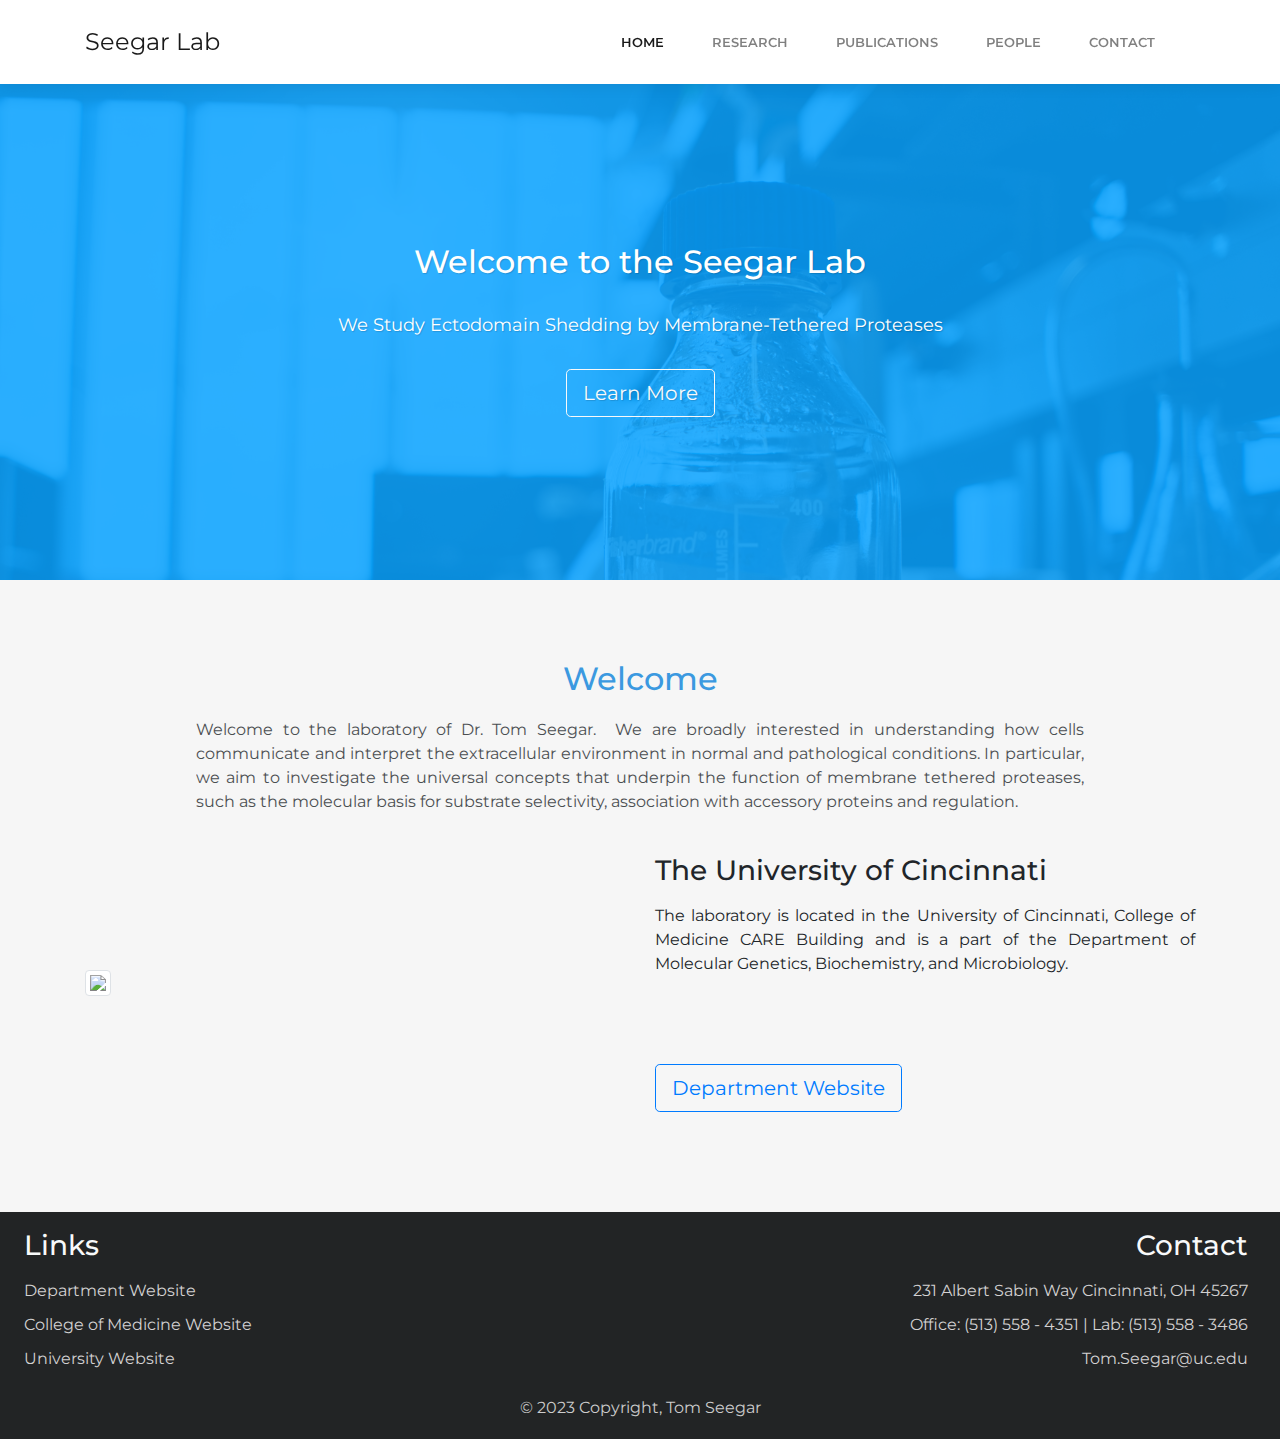
==== commit 0cd7cd76: "added lab members" ====
--- a/index.html
+++ b/index.html
@@ -6,7 +6,7 @@
     <meta name="viewport" content="width=device-width, initial-scale=1.0, shrink-to-fit=no">
     <title>Seegar Lab</title>
     <link rel="stylesheet" href="assets/bootstrap/css/bootstrap.min.css">
-    <link rel="stylesheet" href="https://fonts.googleapis.com/css?family=Montserrat:400,400i,700,700i,600,600i">
+    <link rel="stylesheet" href="https://fonts.googleapis.com/css?family=Montserrat:400,400i,700,700i,600,600i&amp;display=swap">
     <link rel="stylesheet" href="https://cdnjs.cloudflare.com/ajax/libs/baguettebox.js/1.10.0/baguetteBox.min.css">
     <link rel="stylesheet" href="assets/css/smoothproducts.css">
 </head>
@@ -68,7 +68,7 @@
             </div>
         </div>
         <div class="footer-copyright" style="margin: 0px;">
-            <p style="padding-bottom: 5px;">© 2021 Copyright, Tom Seegar</p>
+            <p style="padding-bottom: 5px;">© 2023 Copyright, Tom Seegar</p>
         </div>
     </footer>
     <script src="assets/js/jquery.min.js"></script>
